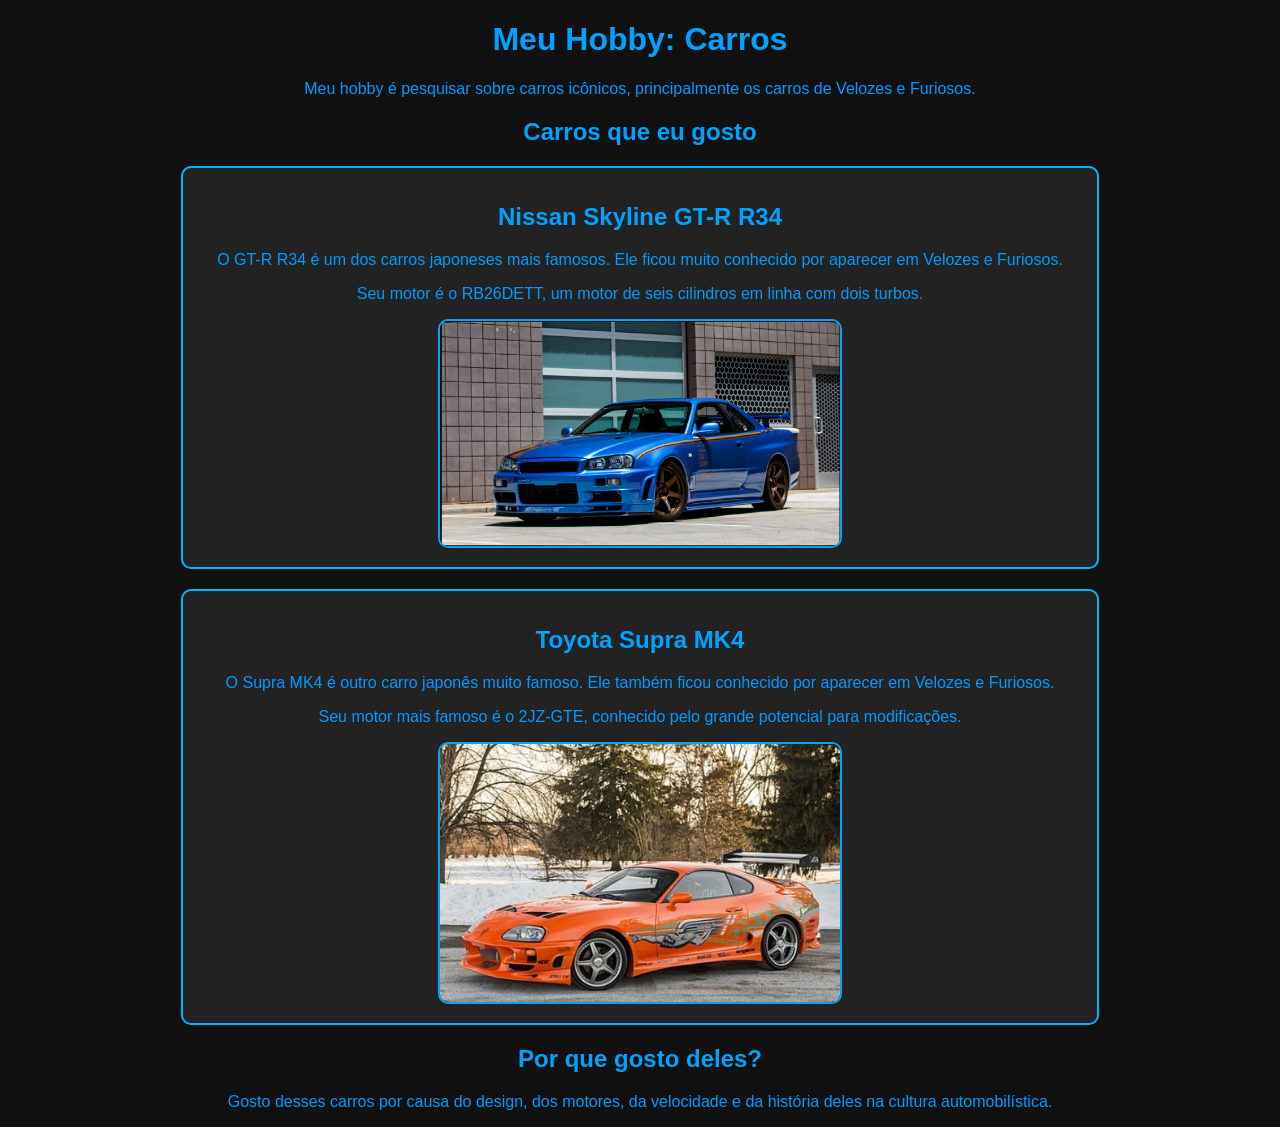
==== aluno-MiguelHenrique.html @ 1c7d0f22 "Falando sobre carros 1" ====
<!DOCTYPE html>
<html lang="pt-br">
<head>
    <meta charset="UTF-8">
    <title>Meu Hobby</title>

    <style>
        body {
            background-color: #111;
            color: rgb(0, 153, 255);
            font-family: Arial;
            text-align: center;
        }

        h1 {
            color: rgb(0, 162, 255);
        }

        h2 {
            color: #00a2ff;
        }

        .carro {
            background-color: #222;
            padding: 15px;
            margin: 20px auto;
            width: 70%;
            border: 2px solid rgb(0, 183, 255);
            border-radius: 10px;
        }

        .imagem-carro {
            width: 400px;
            border: 2px solid rgb(0, 162, 255);
            border-radius: 10px;
        }
    </style>
</head>

<body>

    <h1>Meu Hobby: Carros</h1>

    <p>
        Meu hobby é pesquisar sobre carros icônicos,
        principalmente os carros de Velozes e Furiosos.
    </p>

    <h2>Carros que eu gosto</h2>

    <div class="carro">
        <h2>Nissan Skyline GT-R R34</h2>

        <p>
            O GT-R R34 é um dos carros japoneses mais famosos.
            Ele ficou muito conhecido por aparecer em Velozes e Furiosos.
        </p>

        <p>
            Seu motor é o RB26DETT, um motor de seis cilindros
            em linha com dois turbos.
        </p>

        <img src="GTR R34.webp" alt="Nissan Skyline GT-R R34" class="imagem-carro">
    </div>

    <div class="carro">
        <h2>Toyota Supra MK4</h2>

        <p>
            O Supra MK4 é outro carro japonês muito famoso.
            Ele também ficou conhecido por aparecer em Velozes e Furiosos.
        </p>

        <p>
            Seu motor mais famoso é o 2JZ-GTE, conhecido pelo
            grande potencial para modificações.
        </p>
        
        <img src="Supra MK4.webp" alt="Nissan Skyline GT-R R34" class="imagem-carro">
    </div>

    <h2>Por que gosto deles?</h2>

    <p>
        Gosto desses carros por causa do design, dos motores,
        da velocidade e da história deles na cultura automobilística.
    </p>

</body>
</html>
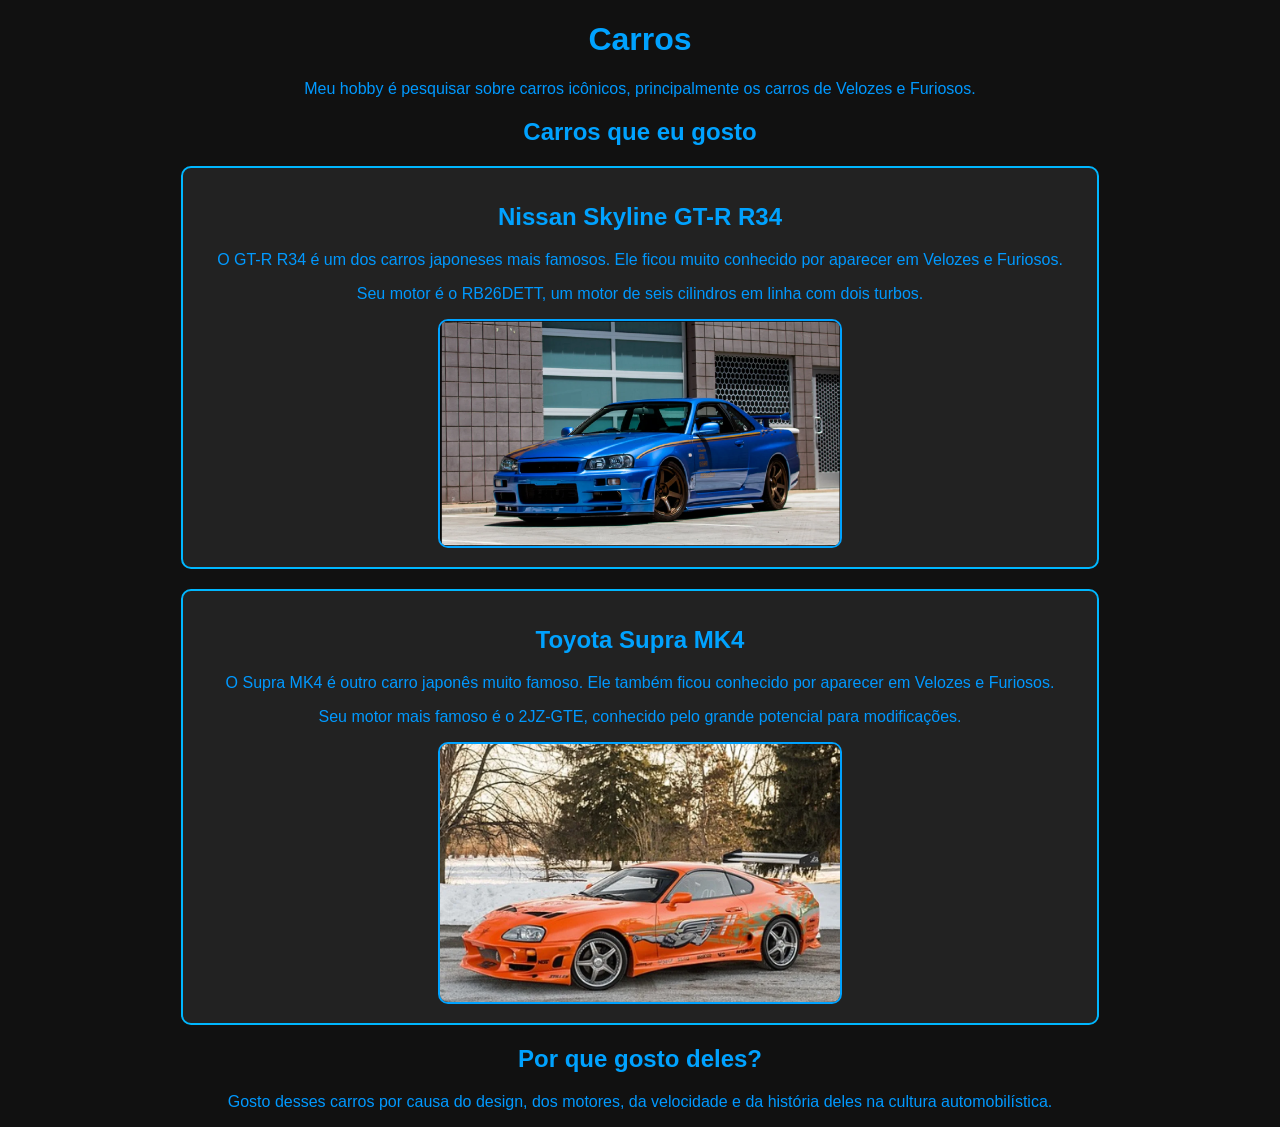
==== commit 1175243d: "adicionando nova imagem" ====
--- a/aluno-MiguelHenrique.html
+++ b/aluno-MiguelHenrique.html
@@ -2,7 +2,7 @@
 <html lang="pt-br">
 <head>
     <meta charset="UTF-8">
-    <title>Meu Hobby</title>
+    <title>Carros</title>
 
     <style>
         body {
@@ -39,7 +39,7 @@
 
 <body>
 
-    <h1>Meu Hobby: Carros</h1>
+    <h1>Carros</h1>
 
     <p>
         Meu hobby é pesquisar sobre carros icônicos,
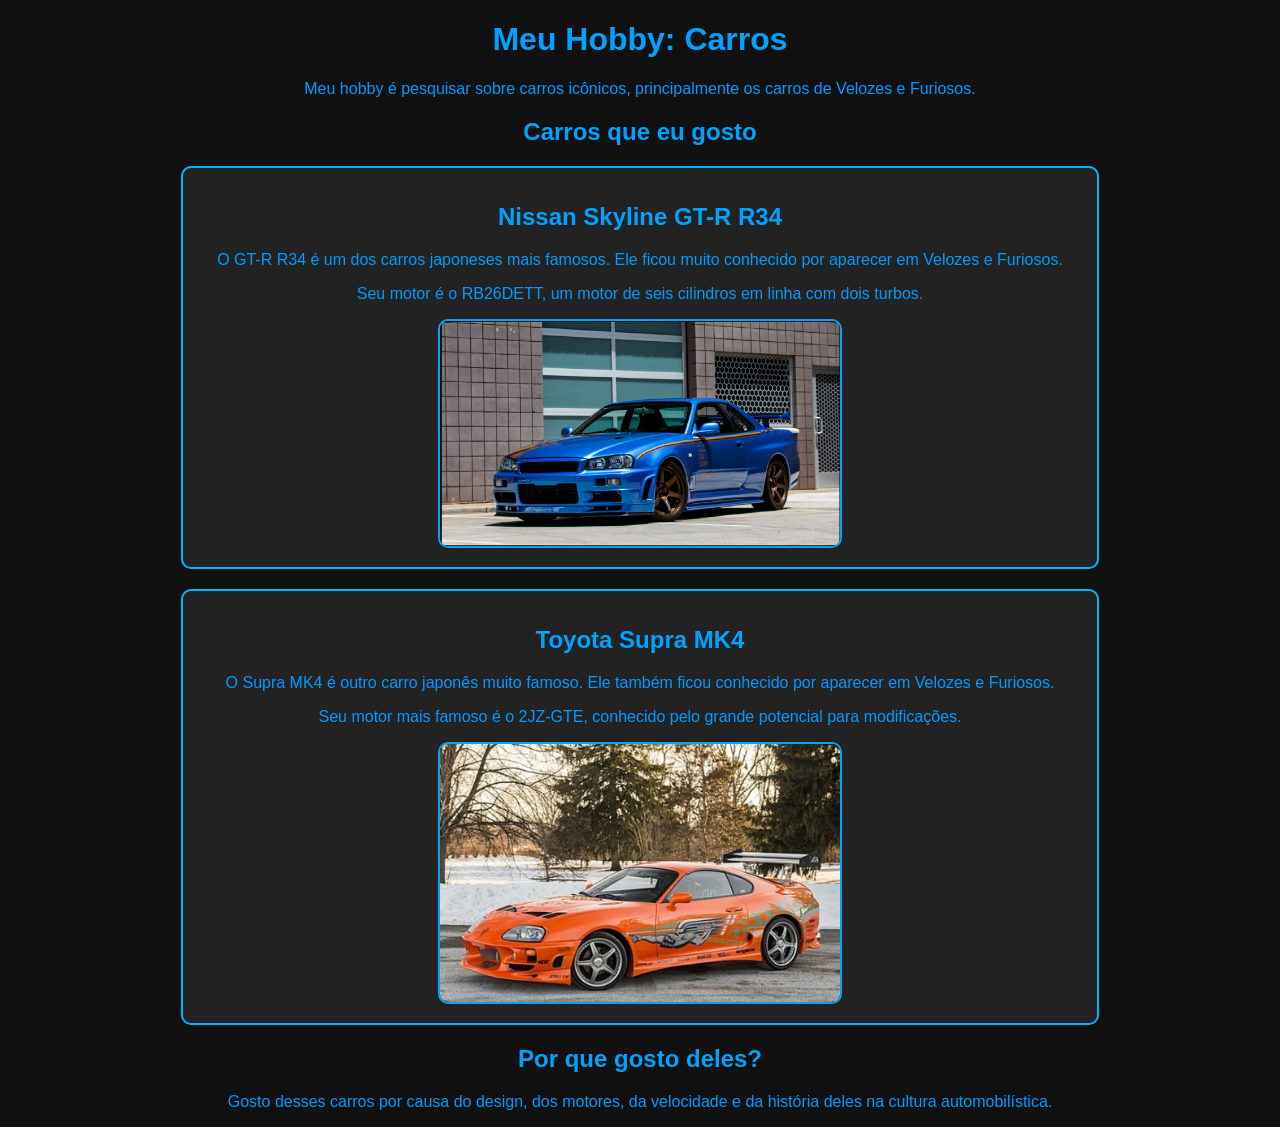
==== commit 81eb3f5b: "Update aluno-MiguelHenrique.html" ====
--- a/aluno-MiguelHenrique.html
+++ b/aluno-MiguelHenrique.html
@@ -1,8 +1,11 @@
 <!DOCTYPE html>
-<html lang="pt-br">
+<!DOCTYPE html>
+<html lang="en">
 <head>
     <meta charset="UTF-8">
-    <title>Carros</title>
+    <meta name="viewport" content="width=device-width, initial-scale=1.0">
+    <title>Meu Hobby</title>
+    <link rel="icon" href="The crew 2.png">
 
     <style>
         body {
@@ -39,7 +42,7 @@
 
 <body>
 
-    <h1>Carros</h1>
+    <h1>Meu Hobby: Carros</h1>
 
     <p>
         Meu hobby é pesquisar sobre carros icônicos,
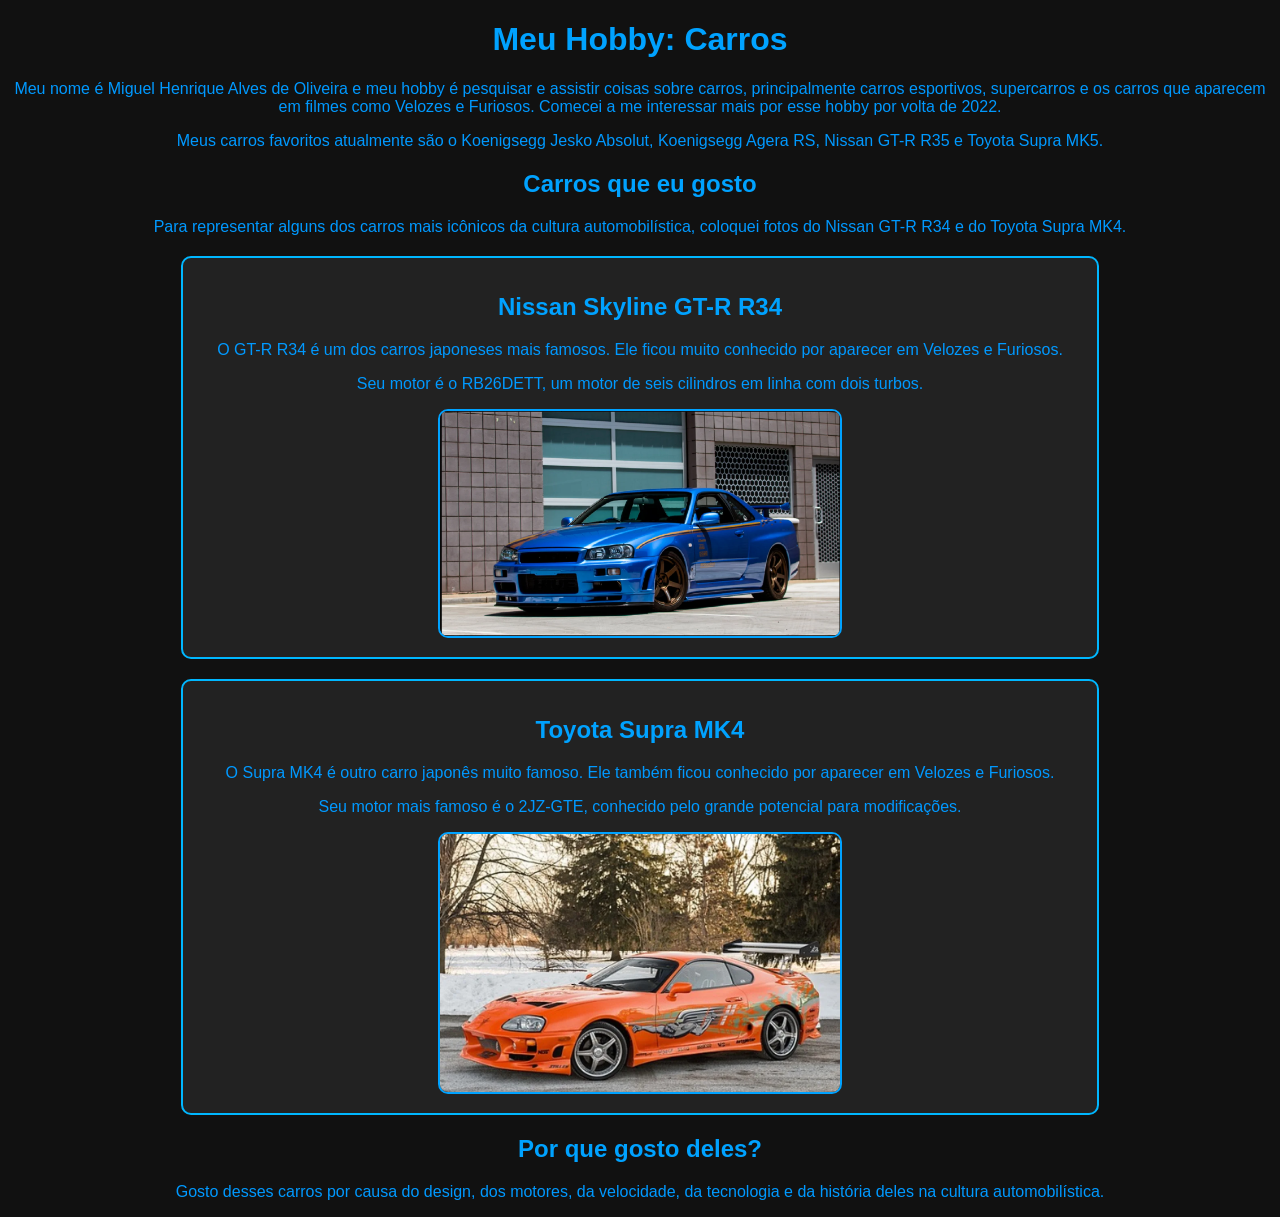
==== commit bf8a4168: "Update aluno-MiguelHenrique.html" ====
--- a/aluno-MiguelHenrique.html
+++ b/aluno-MiguelHenrique.html
@@ -1,4 +1,3 @@
-<!DOCTYPE html>
 <!DOCTYPE html>
 <html lang="en">
 <head>
@@ -45,11 +44,23 @@
     <h1>Meu Hobby: Carros</h1>
 
     <p>
-        Meu hobby é pesquisar sobre carros icônicos,
-        principalmente os carros de Velozes e Furiosos.
+        Meu nome é Miguel Henrique Alves de Oliveira e meu hobby é pesquisar e assistir coisas sobre carros,
+        principalmente carros esportivos, supercarros e os carros
+        que aparecem em filmes como Velozes e Furiosos.
+        Comecei a me interessar mais por esse hobby por volta de 2022.
+    </p>
+
+    <p>
+        Meus carros favoritos atualmente são o Koenigsegg Jesko Absolut,
+        Koenigsegg Agera RS, Nissan GT-R R35 e Toyota Supra MK5.
     </p>
 
     <h2>Carros que eu gosto</h2>
+
+    <p>
+        Para representar alguns dos carros mais icônicos da cultura
+        automobilística, coloquei fotos do Nissan GT-R R34 e do Toyota Supra MK4.
+    </p>
 
     <div class="carro">
         <h2>Nissan Skyline GT-R R34</h2>
@@ -79,23 +90,17 @@
             Seu motor mais famoso é o 2JZ-GTE, conhecido pelo
             grande potencial para modificações.
         </p>
-        
-        <img src="Supra MK4.webp" alt="Nissan Skyline GT-R R34" class="imagem-carro">
+
+        <img src="Supra MK4.webp" alt="Toyota Supra MK4" class="imagem-carro">
     </div>
 
     <h2>Por que gosto deles?</h2>
 
     <p>
         Gosto desses carros por causa do design, dos motores,
-        da velocidade e da história deles na cultura automobilística.
+        da velocidade, da tecnologia e da história deles na cultura
+        automobilística.
     </p>
 
 </body>
 </html>
-
-
-
-
-
-
-
